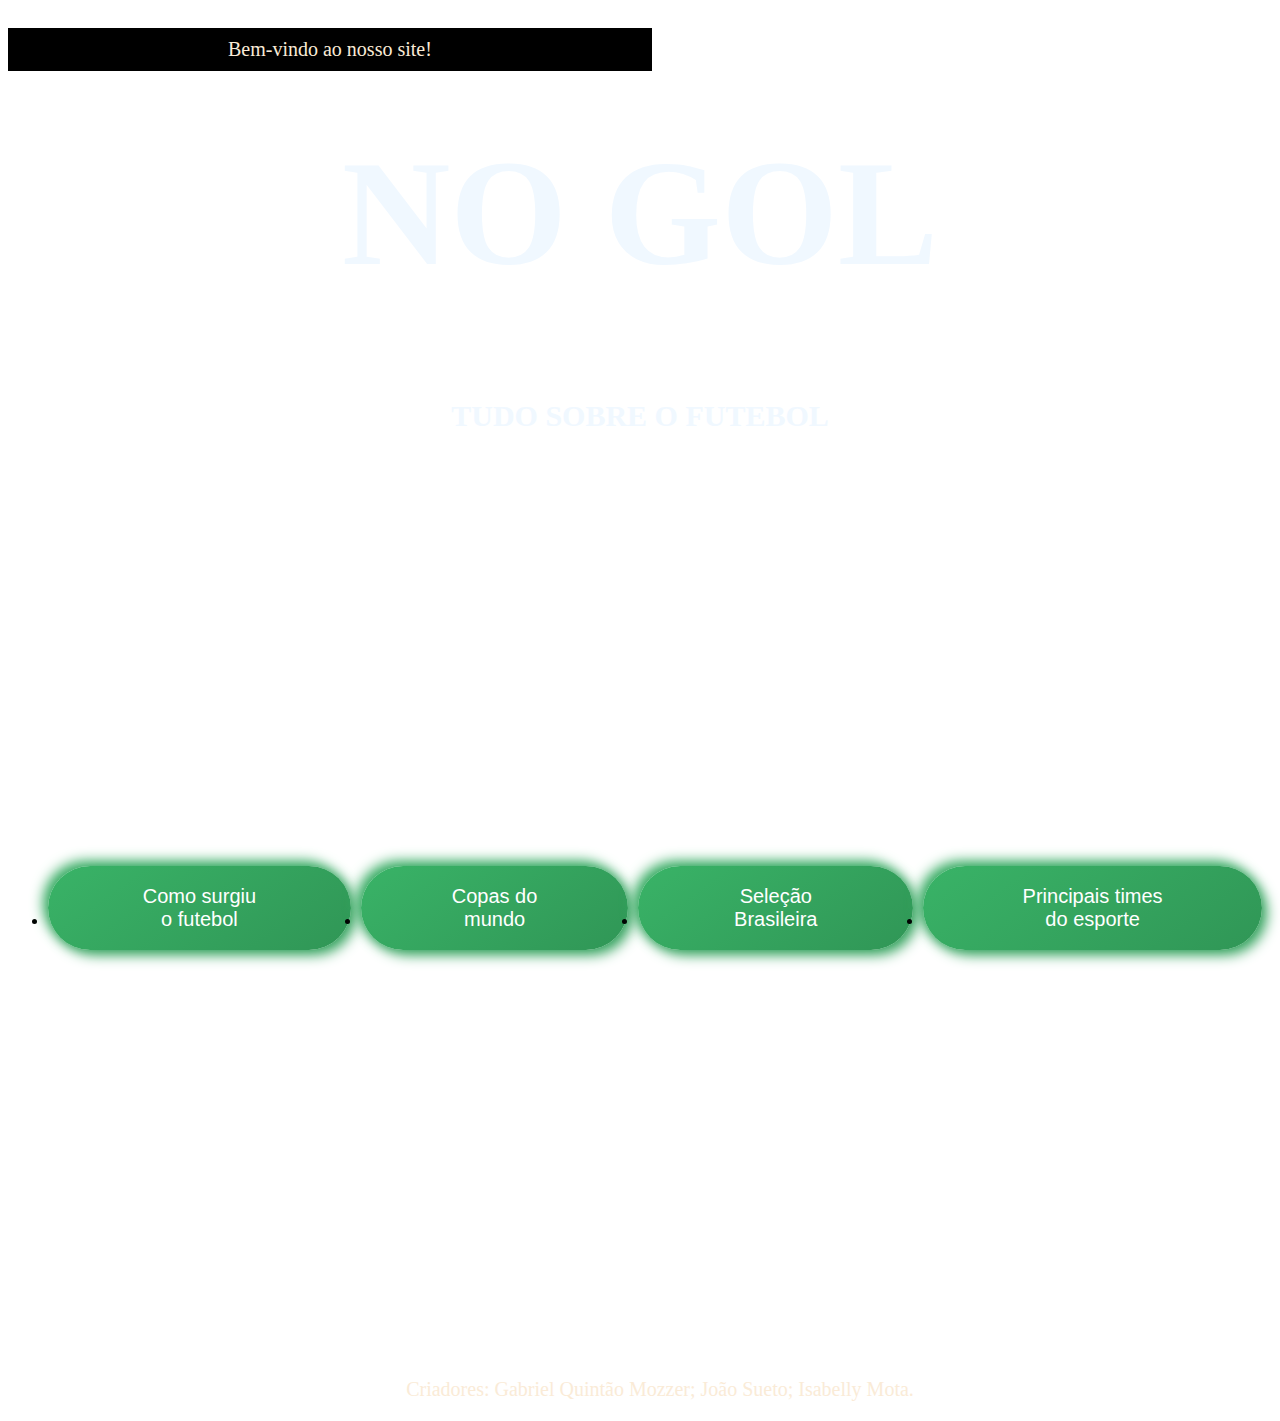
==== index.html @ c650f076 "Update index.html" ====
<!DOCTYPE HTML>
<html>
    <head>
        <meta charset="utf-8">
        <title>No gol</title>
        <link rel="stylesheet"  href="futebol.css">
        <link rel="icon" href="logobebelly.ico">
    </head>
    <body>
        <header class="menu-principal"></header>
            <div class="header1"></div>
                <p class="p1">Bem-vindo ao nosso site!</p>
                <div class="logo">
                    <img src=""/>
                </div>
            </div>
                <h1 id="tituloprincipal">NO GOL</h1>
                <h2 id="subtituloprincipal">TUDO SOBRE O FUTEBOL</h2>
             

                <ul>
                    <div class="button-alinhamento">
                        <li><button class="button" onclick="window.location.href='historia.html'">Como surgiu o futebol</button></li>
                        <li><button class="button" onclick="window.location.href='copas.html'">Copas do mundo</button></li>
                        <li><button class="button" onclick="window.location.href='selecao.html'">Seleção Brasileira</button></li>
                        <li><button class="button" onclick="window.location.href='principaist.html'">Principais times do esporte</button></li>
                    </div>
                <p>
                Criadores: Gabriel Quintão Mozzer;
                        João Sueto;
                        Isabelly Mota.
                </p>
        </header>

       </ul>
        
    </body>
</html>
---- futebol.css ----
.button-alinhamento{
    display: flex;
    justify-content: center;
    align-items: center;
    height: 100vh;
}

.button {
    border-radius: 57px;
    background: linear-gradient(145deg, #39b367, #309656);
    box-shadow:  5px 5px 13px #33a25d,
                 -5px -5px 13px #37ac63;
    display: inline-block;
    padding: 19px 90px;
    color: rgb(255, 255, 255);
    border: none;
    margin-right: 10px;
    font-size: 20px;
    font-family: 'Lucida Sans', 'Lucida Sans Regular', 'Lucida Grande', 'Lucida Sans Unicode', Geneva, Verdana, sans-serif;
}
body {
    background-image: linear-gradient(black,rgb(53, 53, 53));
}
body {
    
    background-image: url(imagemdefundo.jpg);
    background-size: cover;

}

#tituloprincipal{
    font-size: 150px;
    text-align: center;
    color: aliceblue;

}
#subtituloprincipal{
    color: aliceblue;
    text-align: center;
    font-size: 30px;

}
p{
    font-size: 20px;
    color:antiquewhite;
    text-align: center;
}
.header1{
    background-color: aliceblue;
    text-align: left;
    
}
.p1{
    text-align: left;
    background-color: #000000;
    padding: 10px 220px;
    position: fixed;
}
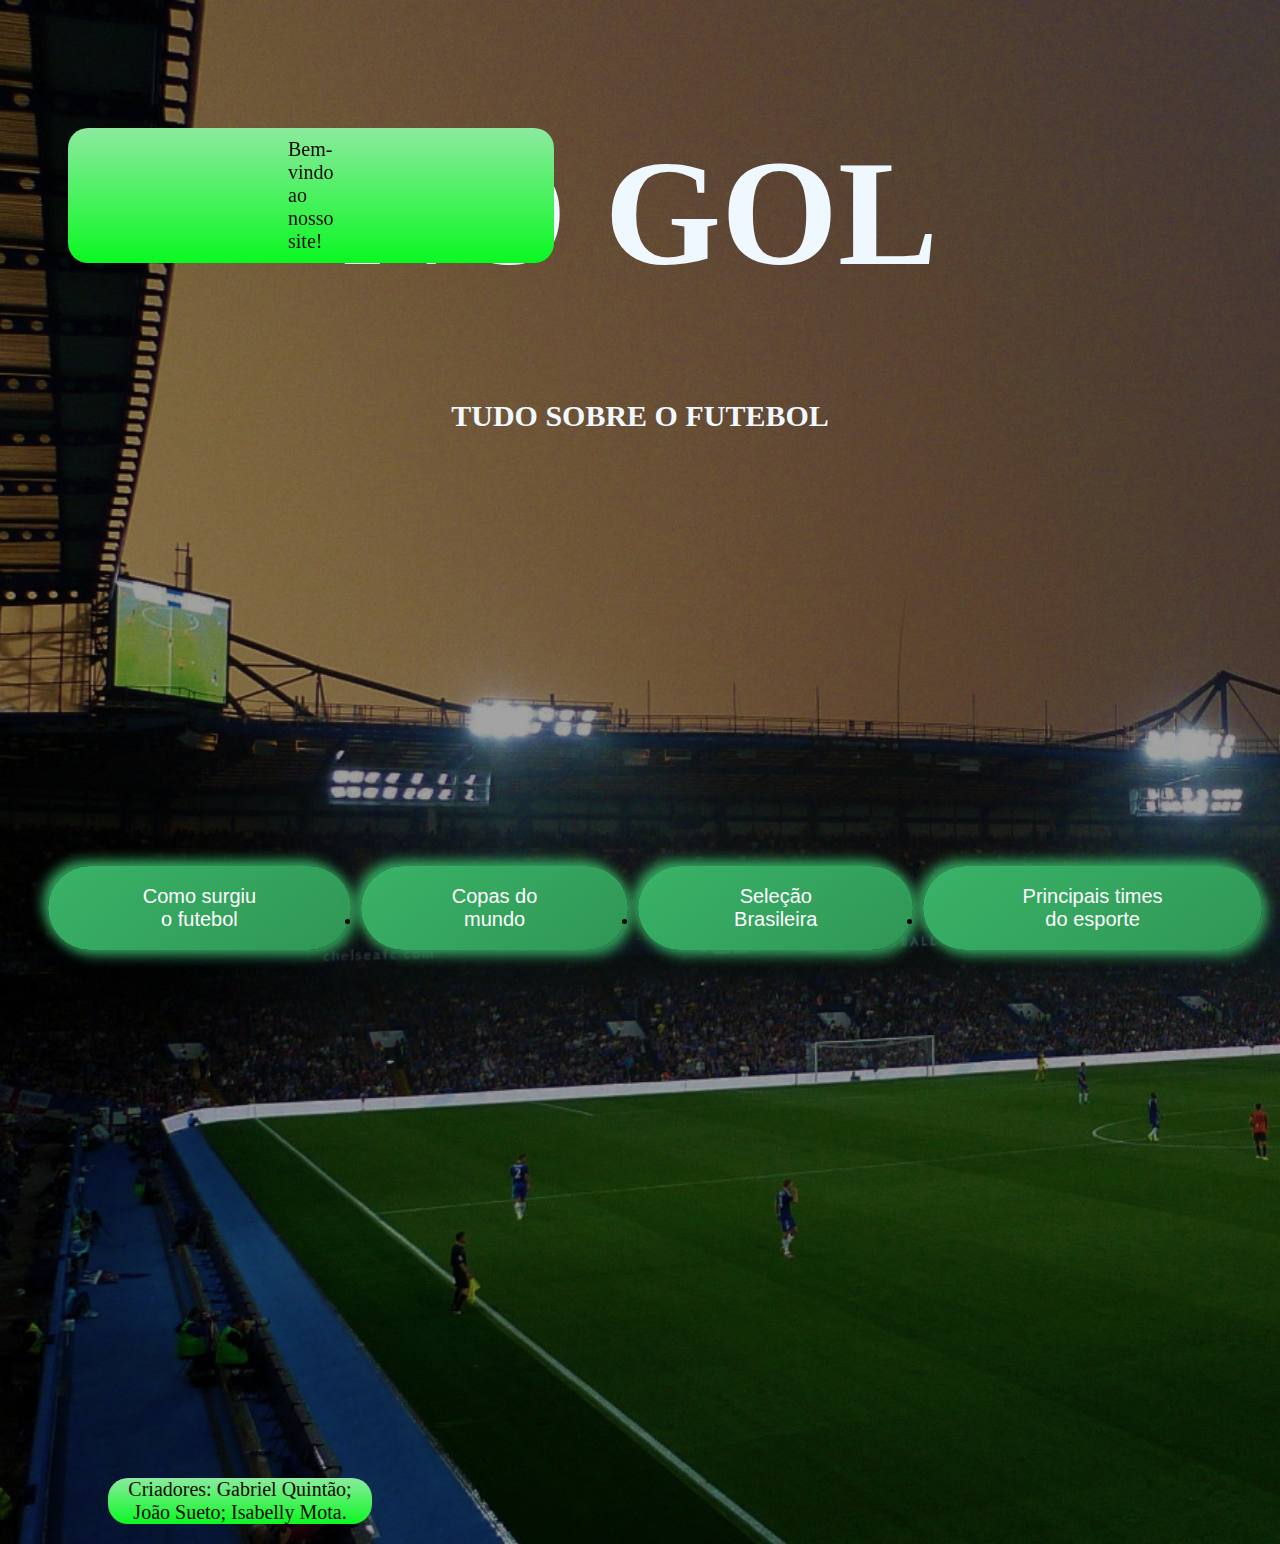
==== commit 6a8e4ff3: "Update index.html" ====
--- a/index.html
+++ b/index.html
@@ -26,7 +26,7 @@
                         <li><button class="button" onclick="window.location.href='principaist.html'">Principais times do esporte</button></li>
                     </div>
                 <p>
-                Criadores: Gabriel Quintão Mozzer;
+                Criadores: Gabriel Quintão;
                         João Sueto;
                         Isabelly Mota.
                 </p>
--- a/futebol.css
+++ b/futebol.css
@@ -6,7 +6,7 @@
 }
 
 .button {
-    border-radius: 57px;
+        border-radius: 57px;
     background: linear-gradient(145deg, #39b367, #309656);
     box-shadow:  5px 5px 13px #33a25d,
                  -5px -5px 13px #37ac63;
@@ -40,11 +40,7 @@
     font-size: 30px;
 
 }
-p{
-    font-size: 20px;
-    color:antiquewhite;
-    text-align: center;
-}
+
 .header1{
     background-color: aliceblue;
     text-align: left;
@@ -56,4 +52,32 @@
     padding: 10px 220px;
     position: fixed;
 }
+  p {   
+     font-size: 20px;
+    color:rgb(15, 9, 1);
+    text-align: center;
+    background-image: linear-gradient( 0deg, rgb(10, 248, 34), #8cea9f );
+    border-radius: 20px;
+    margin-left: 60px;
+    margin-right: 900px;
+    margin-top: 120px;
+  }
+ #paragrafo2{
+    background-image:linear-gradient( 0deg, rgb(10, 248, 34), #8cea9f ) ;
+    font-size: 20px;
+    color:rgb(15, 9, 1);
+    text-align: center;
+    border-radius: 20px;
+    margin-left: 900px;
+    margin-right: 60px;
+  }
+  h1{
 
+    color: antiquewhite;
+    text-align: center;
+  }
+  h2{
+
+    color: antiquewhite;
+    text-align: center;
+  }
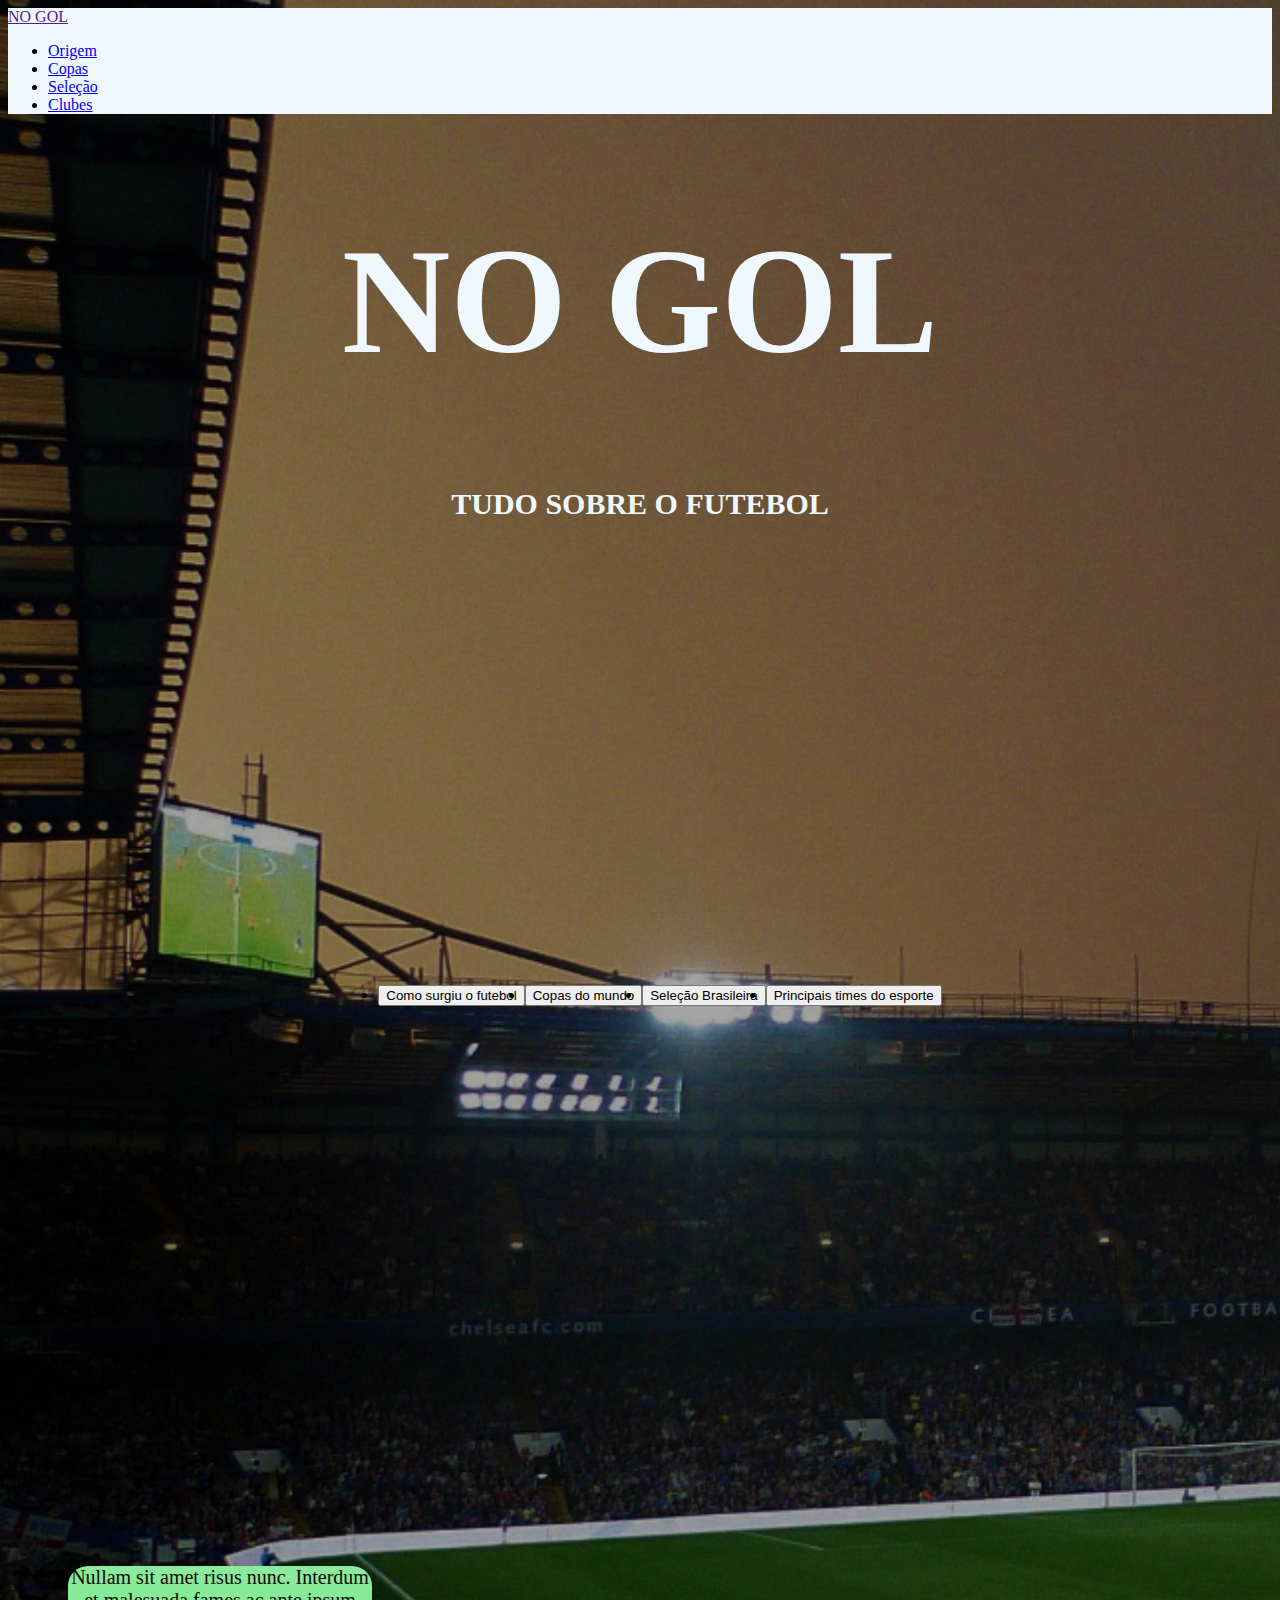
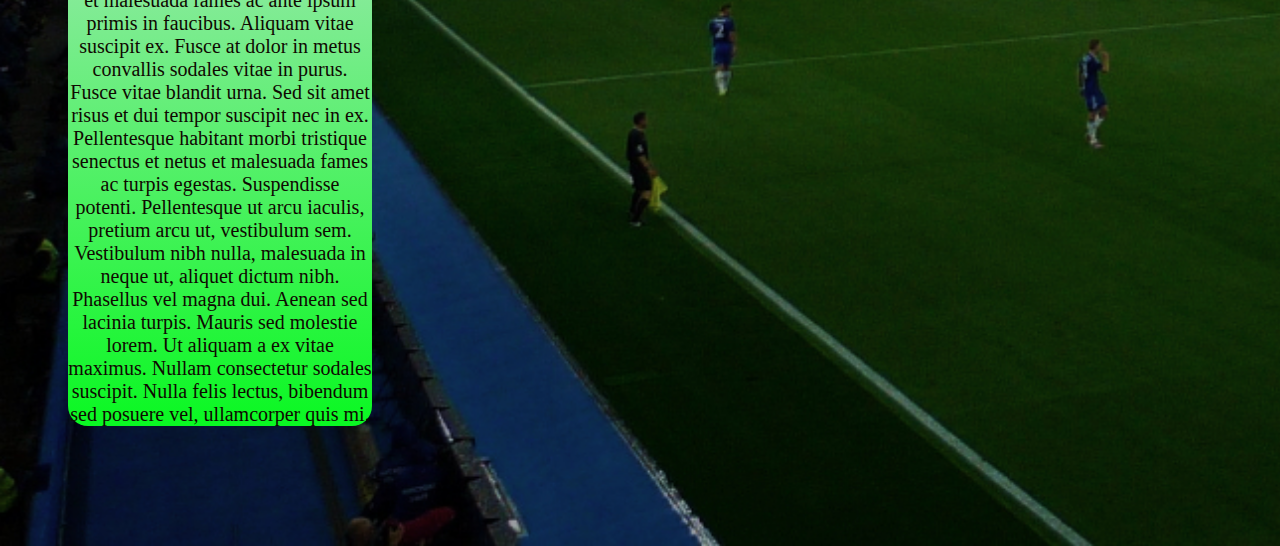
==== commit e4d41c4f: "Update index.html" ====
--- a/index.html
+++ b/index.html
@@ -7,33 +7,51 @@
         <link rel="icon" href="logobebelly.ico">
     </head>
     <body>
-        <header class="menu-principal"></header>
-            <div class="header1"></div>
-                <p class="p1">Bem-vindo ao nosso site!</p>
-                <div class="logo">
-                    <img src=""/>
+        <header class="header1">
+            <nav>
+                <a class="logo" href="">NO GOL</a>
+                <div class="mobile-menu">
+                  <div class="line1"></div>
+                  <div class="line2"></div>
+                  <div class="line3"></div>
                 </div>
-            </div>
+                <ul class="nav-list">
+                  <li><a href="historia.html">Origem</a></li>
+                  <li><a href="copas.html">Copas</a></li>
+                  <li><a href="selecao.html">Seleção</a></li>
+                  <li><a href="principaist.html">Clubes</a></li>
+    
+                </ul>
+              </nav>
+        </header>
+        <main>
                 <h1 id="tituloprincipal">NO GOL</h1>
                 <h2 id="subtituloprincipal">TUDO SOBRE O FUTEBOL</h2>
-             
 
                 <ul>
                     <div class="button-alinhamento">
-                        <li><button class="button" onclick="window.location.href='historia.html'">Como surgiu o futebol</button></li>
-                        <li><button class="button" onclick="window.location.href='copas.html'">Copas do mundo</button></li>
-                        <li><button class="button" onclick="window.location.href='selecao.html'">Seleção Brasileira</button></li>
-                        <li><button class="button" onclick="window.location.href='principaist.html'">Principais times do esporte</button></li>
+                        <li><button class="b1" onclick="window.location.href='historia.html'">Como surgiu o futebol</button></li>
+                        <li><button class="b2" onclick="window.location.href='copas.html'">Copas do mundo</button></li>
+                        <li><button class="b3" onclick="window.location.href='selecao.html'">Seleção Brasileira</button></li>
+                        <li><button class="b4" onclick="window.location.href='principaist.html'">Principais times do esporte</button></li>
                     </div>
+                </ul>
+                <div class="pp">
+                    <p>
+                        Nullam sit amet risus nunc. Interdum et malesuada fames ac ante ipsum primis in faucibus. Aliquam vitae suscipit ex. Fusce at dolor in metus convallis sodales vitae in purus. Fusce vitae blandit urna. Sed sit amet risus et dui tempor suscipit nec in ex. Pellentesque habitant morbi tristique senectus et netus et malesuada fames ac turpis egestas. Suspendisse potenti. Pellentesque ut arcu iaculis, pretium arcu ut, vestibulum sem. Vestibulum nibh nulla, malesuada in neque ut, aliquet dictum nibh. Phasellus vel magna dui. Aenean sed lacinia turpis. Mauris sed molestie lorem. Ut aliquam a ex vitae maximus. Nullam consectetur sodales suscipit. Nulla felis lectus, bibendum sed posuere vel, ullamcorper quis mi.
+                    </p>
+                </div>
+        </main>
+        <footer>
+            <div class="creditos">
                 <p>
-                Criadores: Gabriel Quintão;
-                        João Sueto;
-                        Isabelly Mota.
+              
                 </p>
-        </header>
-
-       </ul>
+            </div>
+        </footer>
         
     </body>
 </html>
 
+</html>
+
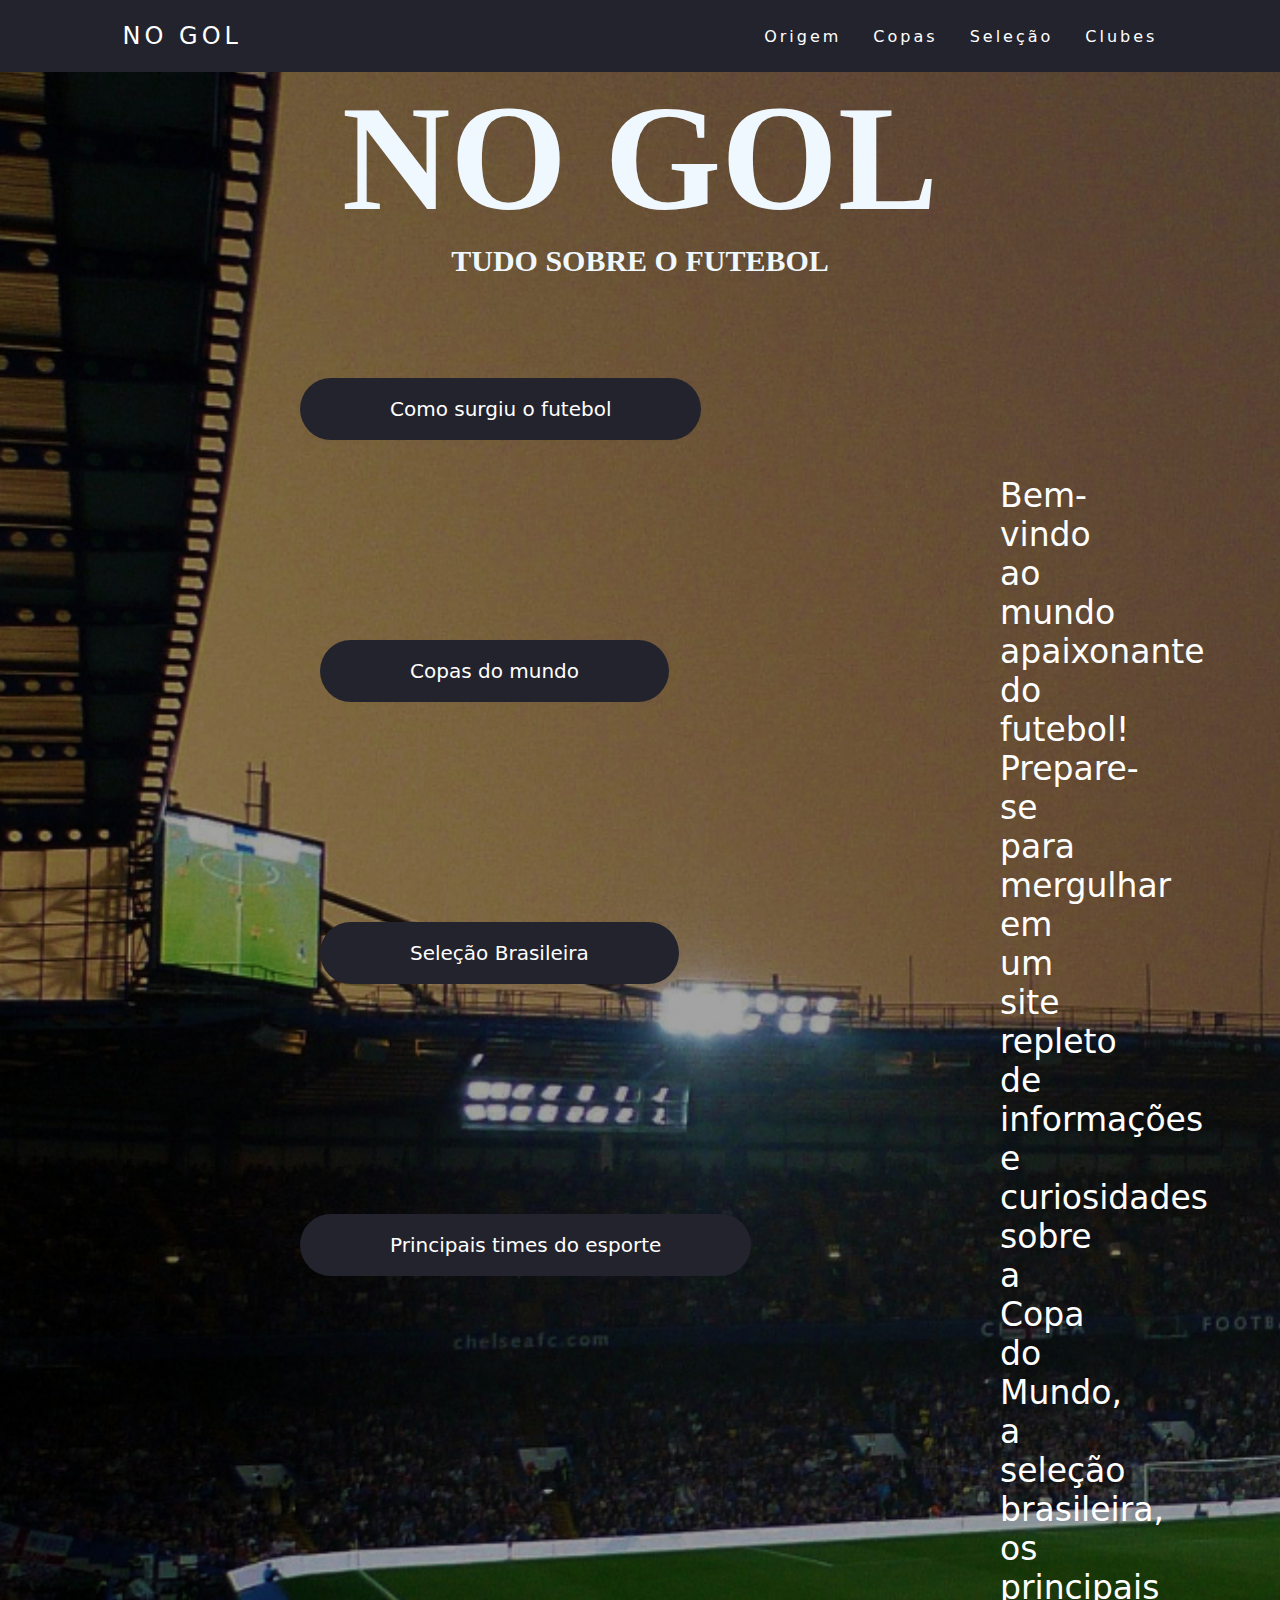
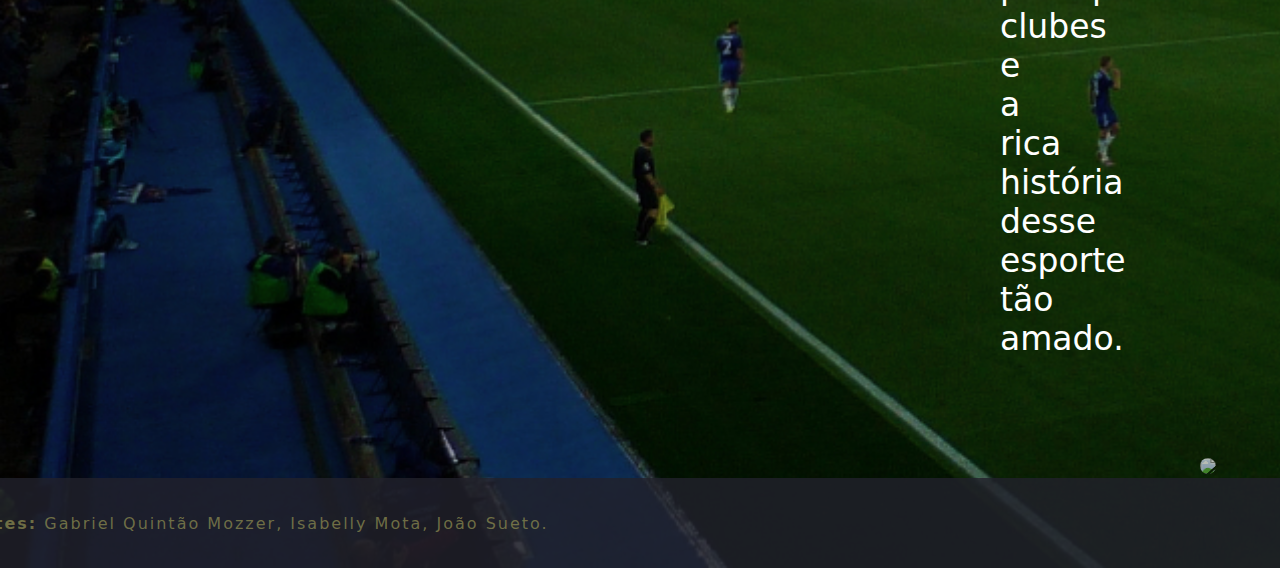
==== commit e6b565e0: "Update index.html" ====
--- a/index.html
+++ b/index.html
@@ -6,7 +6,7 @@
         <link rel="stylesheet"  href="futebol.css">
         <link rel="icon" href="logobebelly.ico">
     </head>
-    <body>
+    <body class="body-menu">
         <header class="header1">
             <nav>
                 <a class="logo" href="">NO GOL</a>
@@ -37,21 +37,31 @@
                     </div>
                 </ul>
                 <div class="pp">
-                    <p>
-                        Nullam sit amet risus nunc. Interdum et malesuada fames ac ante ipsum primis in faucibus. Aliquam vitae suscipit ex. Fusce at dolor in metus convallis sodales vitae in purus. Fusce vitae blandit urna. Sed sit amet risus et dui tempor suscipit nec in ex. Pellentesque habitant morbi tristique senectus et netus et malesuada fames ac turpis egestas. Suspendisse potenti. Pellentesque ut arcu iaculis, pretium arcu ut, vestibulum sem. Vestibulum nibh nulla, malesuada in neque ut, aliquet dictum nibh. Phasellus vel magna dui. Aenean sed lacinia turpis. Mauris sed molestie lorem. Ut aliquam a ex vitae maximus. Nullam consectetur sodales suscipit. Nulla felis lectus, bibendum sed posuere vel, ullamcorper quis mi.
+                    <p class="pp">
+                        Bem-vindo ao mundo apaixonante do futebol!
+                        Prepare-se para mergulhar em um site repleto de informações e curiosidades sobre a Copa do Mundo, 
+                        a seleção brasileira, os principais clubes e a rica história desse esporte tão amado. 
                     </p>
                 </div>
+                <img class="img1" src="historia-do-futebol.jpg">
         </main>
         <footer>
             <div class="creditos">
-                <p>
-              
+                <p class="creditos">
+                    <strong>Integrantes:</strong>
+                    Gabriel Quintão Mozzer,
+                    Isabelly Mota,
+                    João Sueto.
                 </p>
             </div>
+            <p class="por"> 
+                TP1-2023 
+            </p>
         </footer>
+        
+        
         
     </body>
 </html>
 
-</html>
 
--- a/futebol.css
+++ b/futebol.css
@@ -1,28 +1,89 @@
-.button-alinhamento{
-    display: flex;
-    justify-content: center;
-    align-items: center;
-    height: 100vh;
-}
-
-.button {
-        border-radius: 57px;
-    background: linear-gradient(145deg, #39b367, #309656);
-    box-shadow:  5px 5px 13px #33a25d,
-                 -5px -5px 13px #37ac63;
-    display: inline-block;
-    padding: 19px 90px;
-    color: rgb(255, 255, 255);
-    border: none;
-    margin-right: 10px;
-    font-size: 20px;
-    font-family: 'Lucida Sans', 'Lucida Sans Regular', 'Lucida Grande', 'Lucida Sans Unicode', Geneva, Verdana, sans-serif;
-}
-body {
-    background-image: linear-gradient(black,rgb(53, 53, 53));
-}
-body {
-    
+.pp{
+    font-size: 40px;
+}
+.b1:hover{
+    scale: 1.1;
+    transition: 0.3s;
+
+}
+
+.b2:hover{
+    scale: 1.1;
+    transition: 0.3s;
+
+}
+.b3:hover{
+    scale: 1.1;
+    transition: 0.3s;
+
+}
+.b4:hover{
+    scale: 1.1;
+    transition: 0.3s;
+
+}
+
+.b1{
+    border-radius: 60px;
+    background: #23232e;
+    display: inline-block;
+    padding: 19px 90px;
+    color: rgb(255, 255, 255);
+    border: none;
+    margin-right: 10px;
+    font-size: 20px;
+    font-family: system-ui, -apple-system, Helvetica, Arial, sans-serif;
+    margin-left: 300px;
+    margin-top: 100px;
+    scale: 1.0;
+}
+.b2{
+    border-radius: 57px;
+    background: #23232e;
+    display: inline-block;
+    padding: 19px 90px;
+    color: rgb(255, 255, 255);
+    border: none;
+    margin-right: 10px;
+    font-size: 20px;
+    margin-left: 320px;
+    margin-top: 200px;
+    font-family: system-ui, -apple-system, Helvetica, Arial, sans-serif;
+    scale: 1.0;
+}
+.b3{
+    border-radius: 57px;
+    background: #23232e;
+    display: inline-block;
+    padding: 19px 90px;
+    color: rgb(255, 255, 255);
+    border: none;
+    margin-right: 10px;
+    font-size: 20px;
+    margin-left: 320px;
+    margin-top: 220px;
+    font-family: system-ui, -apple-system, Helvetica, Arial, sans-serif;
+    scale: 1.0;
+}
+.b4{
+    border-radius: 57px;
+    background: #23232e;
+    display: inline-block;
+    padding: 19px 90px;
+    color: rgb(255, 255, 255);
+    border: none;
+    margin-right: 10px;
+    font-size: 20px;
+    margin-left: 300px;
+    margin-top: 230px;
+    font-family: system-ui, -apple-system, Helvetica, Arial, sans-serif;
+    scale: 1.0;
+}
+.body2{
+    background-color: #23232ec7;
+}
+
+.body-menu {
     background-image: url(imagemdefundo.jpg);
     background-size: cover;
 
@@ -32,52 +93,141 @@
     font-size: 150px;
     text-align: center;
     color: aliceblue;
-
 }
 #subtituloprincipal{
     color: aliceblue;
     text-align: center;
     font-size: 30px;
 
-}
-
-.header1{
-    background-color: aliceblue;
+
+}
+#tituloprincipal2{
+    font-size: 120px;
+    text-align: center;
+    color: rgb(25, 36, 46);
+}
+#subtituloprincipal2{
+    color: rgb(25, 36, 46);
+    text-align: center;
+    font-size: 40px;
+    margin-top:  100PX;
+}
+
+.img1{
+    margin-top: 100px;
+    margin-left: 1200px;
+    opacity: 70%;
+    border-radius: 57px;
+    border-color: #23232e;
+
+}
+
+
+.pp{
+    margin-top: -800px;
+    text-align: justify;
+    margin-right: 200px;
+    font-size: 33px;
+    color: rgb(255, 255, 255);
+    font-family: system-ui, -apple-system, Helvetica, Arial, sans-serif;
+    margin-left: 500px;
+
+
+}
+.creditos{
+    margin-bottom: 0px;
     text-align: left;
+    color: rgba(134, 133, 78, 0.781);
+}
+
+*{
+    margin: 0;
+    padding: 0;
     
 }
-.p1{
-    text-align: left;
-    background-color: #000000;
-    padding: 10px 220px;
-    position: fixed;
-}
-  p {   
-     font-size: 20px;
-    color:rgb(15, 9, 1);
-    text-align: center;
-    background-image: linear-gradient( 0deg, rgb(10, 248, 34), #8cea9f );
-    border-radius: 20px;
-    margin-left: 60px;
-    margin-right: 900px;
-    margin-top: 120px;
+  
+a {
+    color: #fff;
+    text-decoration: none;
+    transition: 0.3s;
+}
+  
+a:hover {
+    opacity: 0.7;
+}
+  
+.logo {
+    font-size: 24px;
+    text-transform: uppercase;
+    letter-spacing: 4px;
   }
- #paragrafo2{
-    background-image:linear-gradient( 0deg, rgb(10, 248, 34), #8cea9f ) ;
-    font-size: 20px;
-    color:rgb(15, 9, 1);
-    text-align: center;
-    border-radius: 20px;
+
+  
+nav {
+    display: flex;
+    justify-content: space-around;
+    align-items: center;
+    font-family: system-ui, -apple-system, Helvetica, Arial, sans-serif;
+    background: #23232e;
+    height: 8vh;
+ }
+
+  
+.nav-list {
+    list-style: none;
+    display: flex;
+}
+
+.nav-list li {
+    letter-spacing: 3px;
+    margin-left: 32px;
+}
+  
+  
+footer{
+    display: flex;
+    justify-content: space-around;
+    align-items: center;
+    font-family: system-ui, -apple-system, Helvetica, Arial, sans-serif;
+    background: #21212bd0;
+    height: 10vh;
+    bottom: 0px;
+    color: #fff;
+    letter-spacing: 2px;
+    margin-left: -515px;
+    list-style: none;
+    display: flex;
+}
+
+.por{
+    margin-right: -610px;
+}
+.img2{
+    margin-left: 70px;
+    opacity: 90%;
+    margin-top: 30px;
+}
+.p-origem{
+    font-family: system-ui, -apple-system, Helvetica, Arial, sans-serif;
+    margin-top: -530px;
+    text-align: justify;
+    margin-right:30px;
     margin-left: 900px;
-    margin-right: 60px;
-  }
-  h1{
-
-    color: antiquewhite;
-    text-align: center;
-  }
-  h2{
-
-    color: antiquewhite;
-    text-align: center;
-  }
+    font-size: 20px;
+    color: rgb(255, 255, 255);
+
+}
+.p-times{
+    font-family: system-ui, -apple-system, Helvetica, Arial, sans-serif;
+    margin-top: 70px;
+    text-align: justify;
+    margin-right: 600px;
+    margin-left: 40px;
+    font-size: 20px;
+    color: rgb(255, 255, 255);
+}
+.notts{
+    margin-left: 1300px;
+    margin-right: 10px;
+    margin-top: -150px;
+}
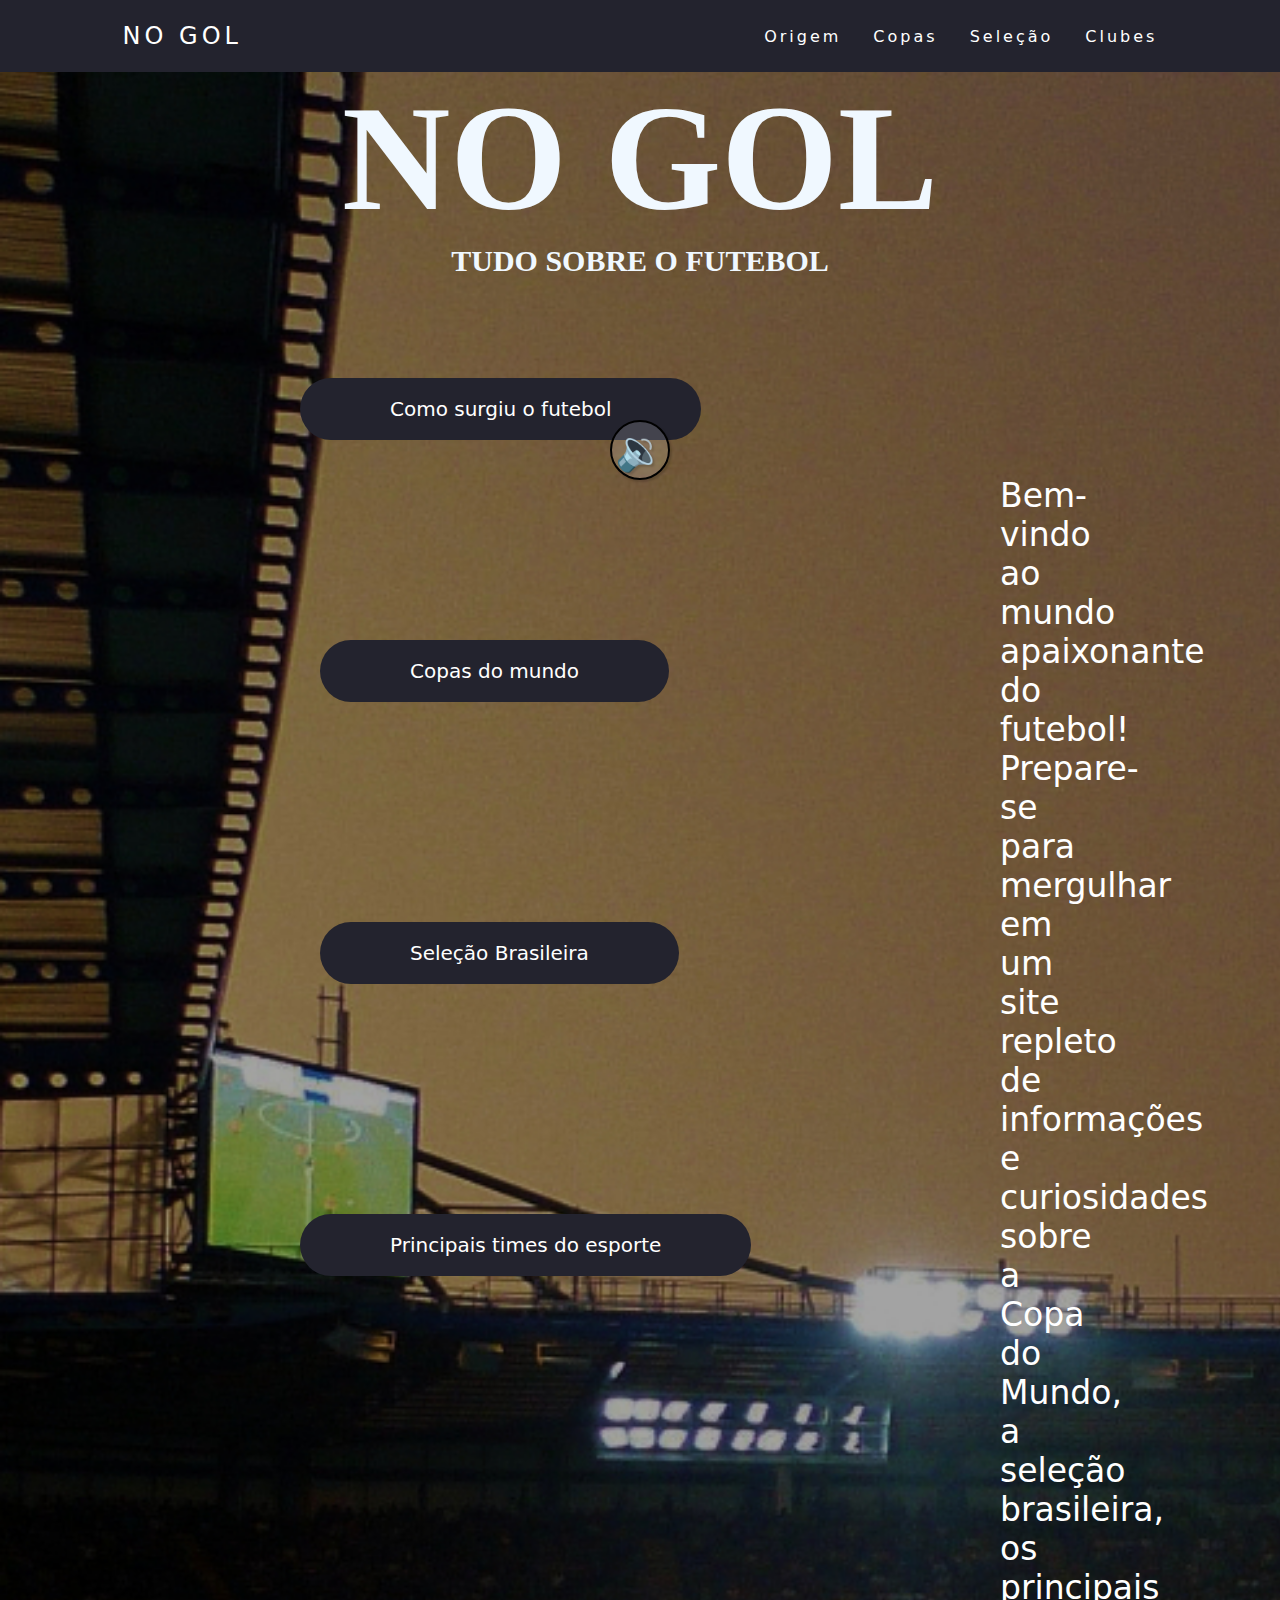
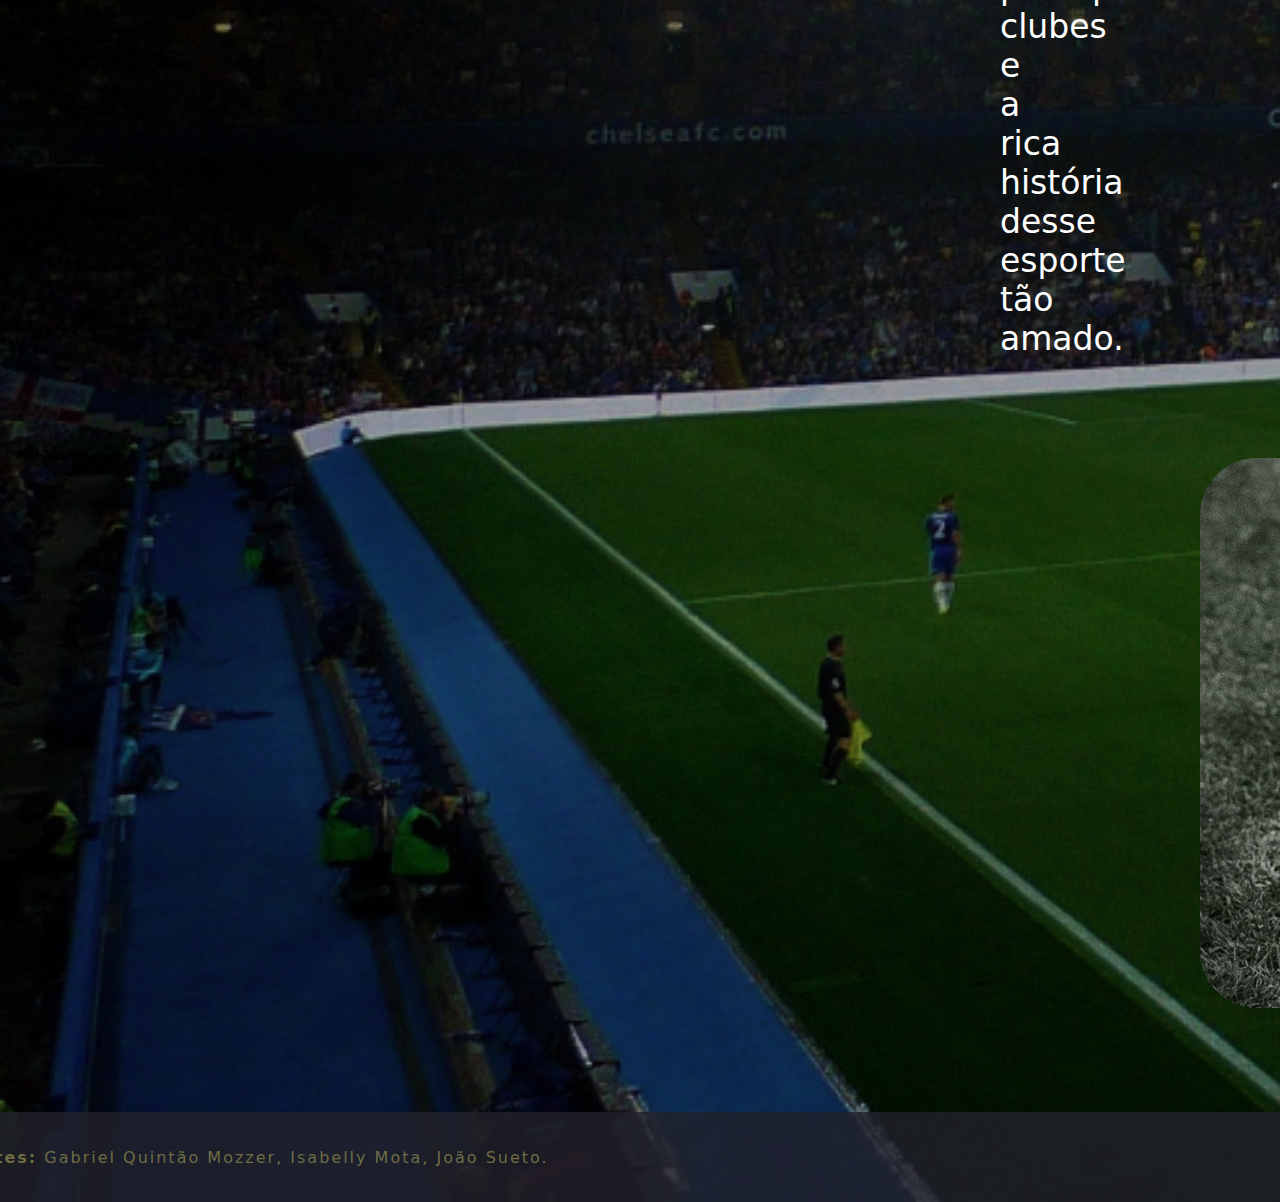
==== commit 8094c4d3: "Update index.html" ====
--- a/index.html
+++ b/index.html
@@ -58,6 +58,24 @@
                 TP1-2023 
             </p>
         </footer>
+        <aside class="backdrop">
+            <video src="video-introducao.mp4" autoplay muted>
+            </video>
+          </aside>
+          <button id="unmute">🔉</button>
+        <script>
+            let tempo = 6000;  
+            setTimeout(() => {
+              document.querySelector('.backdrop').classList.add('desaparecido');
+              document.querySelector('main').classList.remove('desaparecido');
+            }, tempo);
+      
+      
+            document.querySelector('#unmute').addEventListener('click', (e) => {
+              document.querySelector('.backdrop video').muted = false;
+              e.currentTarget.classList.add('desaparecido');
+            });
+          </script>
         
         
         
--- a/futebol.css
+++ b/futebol.css
@@ -80,7 +80,9 @@
     scale: 1.0;
 }
 .body2{
-    background-color: #23232ec7;
+    background-image: url(wallpaperbetter.com_1920x1080.jpg);
+    background-size: cover;
+    background-image: no-repeat;
 }
 
 .body-menu {
@@ -104,10 +106,10 @@
 #tituloprincipal2{
     font-size: 120px;
     text-align: center;
-    color: rgb(25, 36, 46);
+    color: rgb(255, 255, 255);
 }
 #subtituloprincipal2{
-    color: rgb(25, 36, 46);
+    color: rgb(255, 255, 255);
     text-align: center;
     font-size: 40px;
     margin-top:  100PX;
@@ -197,6 +199,7 @@
     margin-left: -515px;
     list-style: none;
     display: flex;
+    margin-top: 100px;
 }
 
 .por{
@@ -227,7 +230,102 @@
     color: rgb(255, 255, 255);
 }
 .notts{
-    margin-left: 1300px;
+    margin-left: 1301px;
     margin-right: 10px;
     margin-top: -150px;
 }
+#pcopas{
+    text-align: justify;
+    margin-left: 20px;
+    margin-right: 1000px;
+    font-size: 18px;
+    color: rgb(255, 255, 255);
+   
+}
+#pcopas2{
+    text-align: justify;
+    margin-left: 1000px;
+    margin-right: 40px;
+    margin-bottom: 30px;
+    font-size: 18px;
+    color: rgb(255, 255, 255);
+}
+#h2copas{
+    color: rgb(25, 36, 46);
+    text-align: center;
+    margin-top: 30px;
+
+}
+.hallam{
+    margin-left: 500px;
+    margin-top: 100px;
+}
+.p-times2{
+    font-family: system-ui, -apple-system, Helvetica, Arial, sans-serif;
+    margin-top: 70px;
+    text-align: center;
+    margin-right: 60px;
+    margin-left: 40px;
+    font-size: 20px;
+    color: rgb(255, 255, 255);
+}
+
+.backdrop {
+    position: fixed;
+    left: 0;
+    right: 0;
+    top: 0;
+    bottom: 0;
+    z-index: 1;
+    pointer-events: none;
+    transition: opacity 1s linear;
+    opacity: 1;
+    visibility: visible;
+  }
+  
+  .desaparecido {
+    opacity: 0 !important;
+    visibility: hidden !important;
+  }
+  
+  .backdrop video {
+    width: 115%;
+  }
+  .backdrop.desaparecido + #unmute {
+    display: none;
+  }
+  #unmute {
+    position: absolute;
+    left: calc(50% - 0.75em);
+    top: calc(50% - 0.75em);
+    border-radius: 50%;
+    border: 2px solid currentColor;
+    background-color: rgba(255, 255, 255, .15);
+    color: black;
+    font-size: 2.5rem;
+    width: 1.5em;
+    height: 1.5em;
+    line-height: 1em;
+    padding: 0;
+    box-sizing: border-box;
+    text-align: center;
+    box-shadow: 2px 2px 2px rgba(0, 0, 0, .15);
+    text-shadow: 2px 2px 2px rgba(0, 0, 0, .15);
+  }
+  #unmute:hover {
+    color: white;
+  }
+  #unmute:active {
+    color: black;
+    transform: translate(1px, 1px);
+  }
+  #unmute:focus {
+    outline: none;
+    border-color: transparent;
+    box-shadow: 0 0 0 4px yellow;
+  }
+  #unmute:active:focus {
+    color: black;
+    border-color: currentColor;
+    box-shadow: none;
+  }
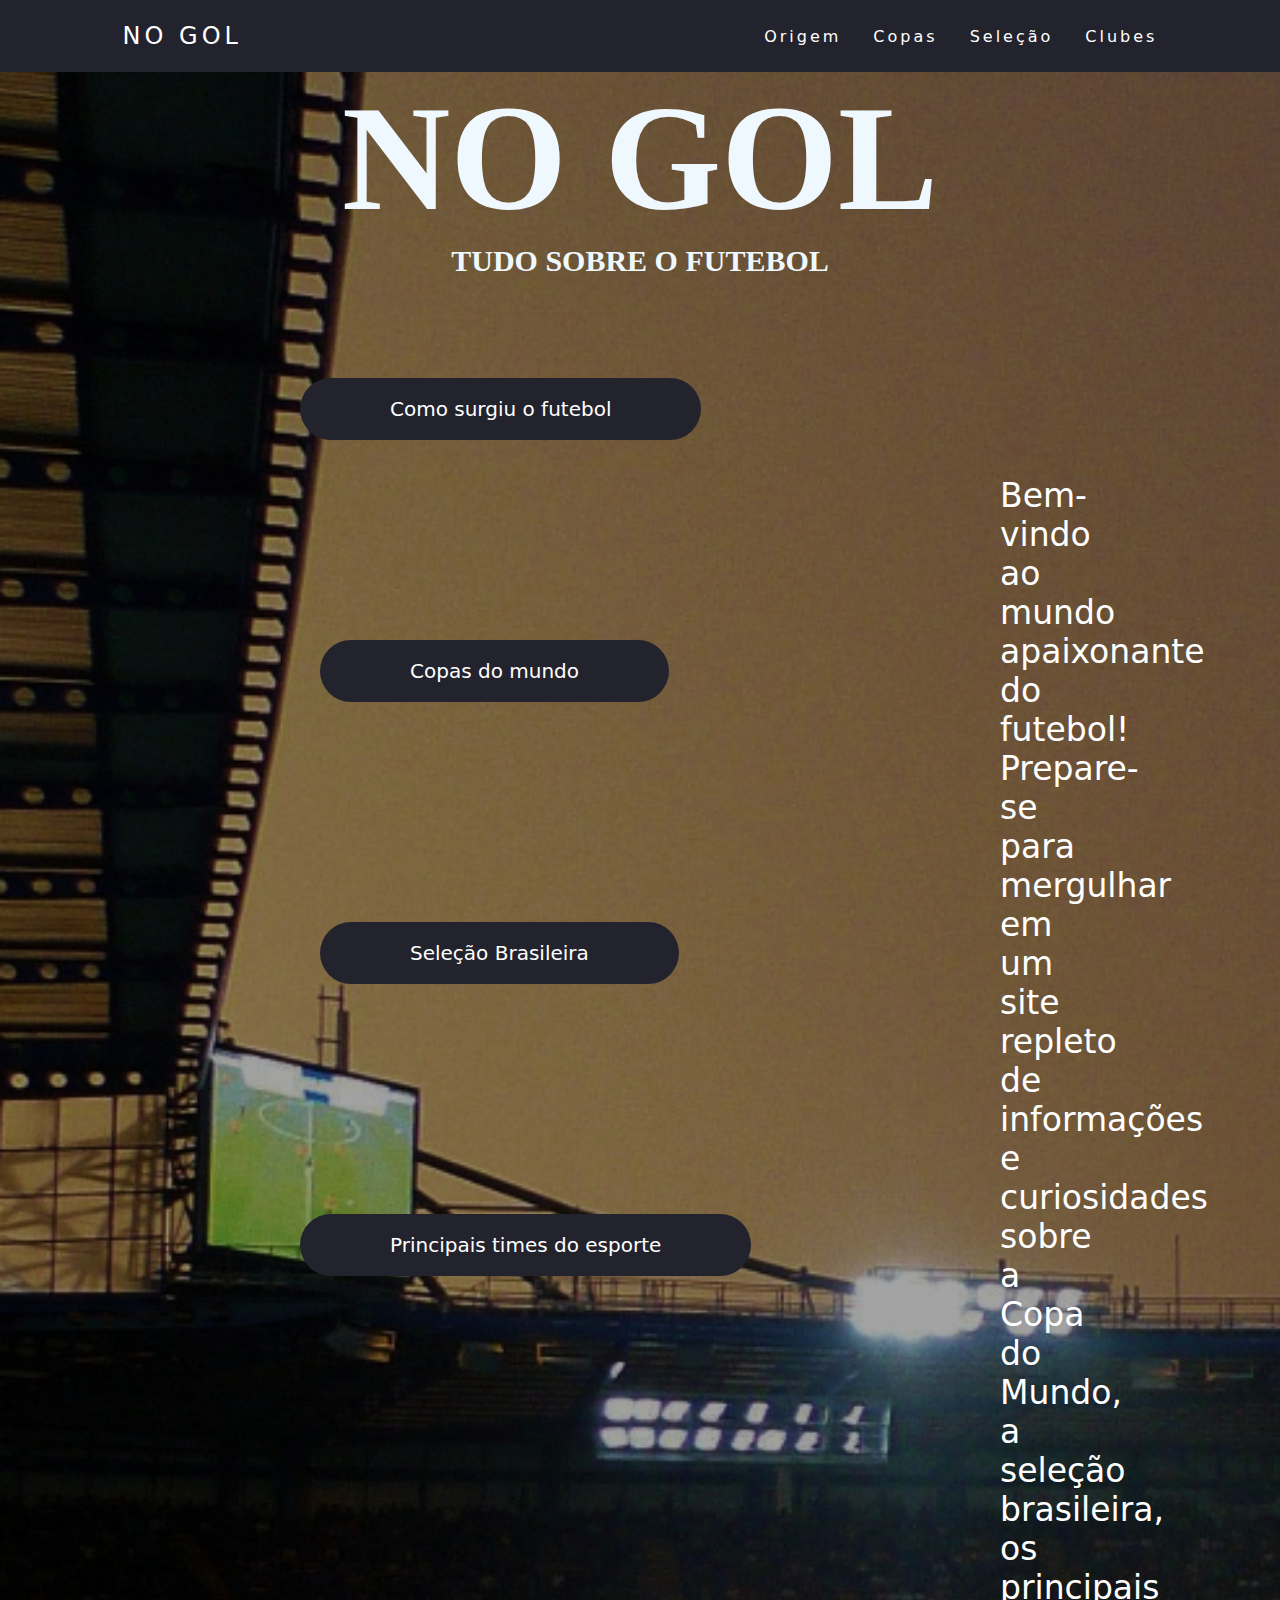
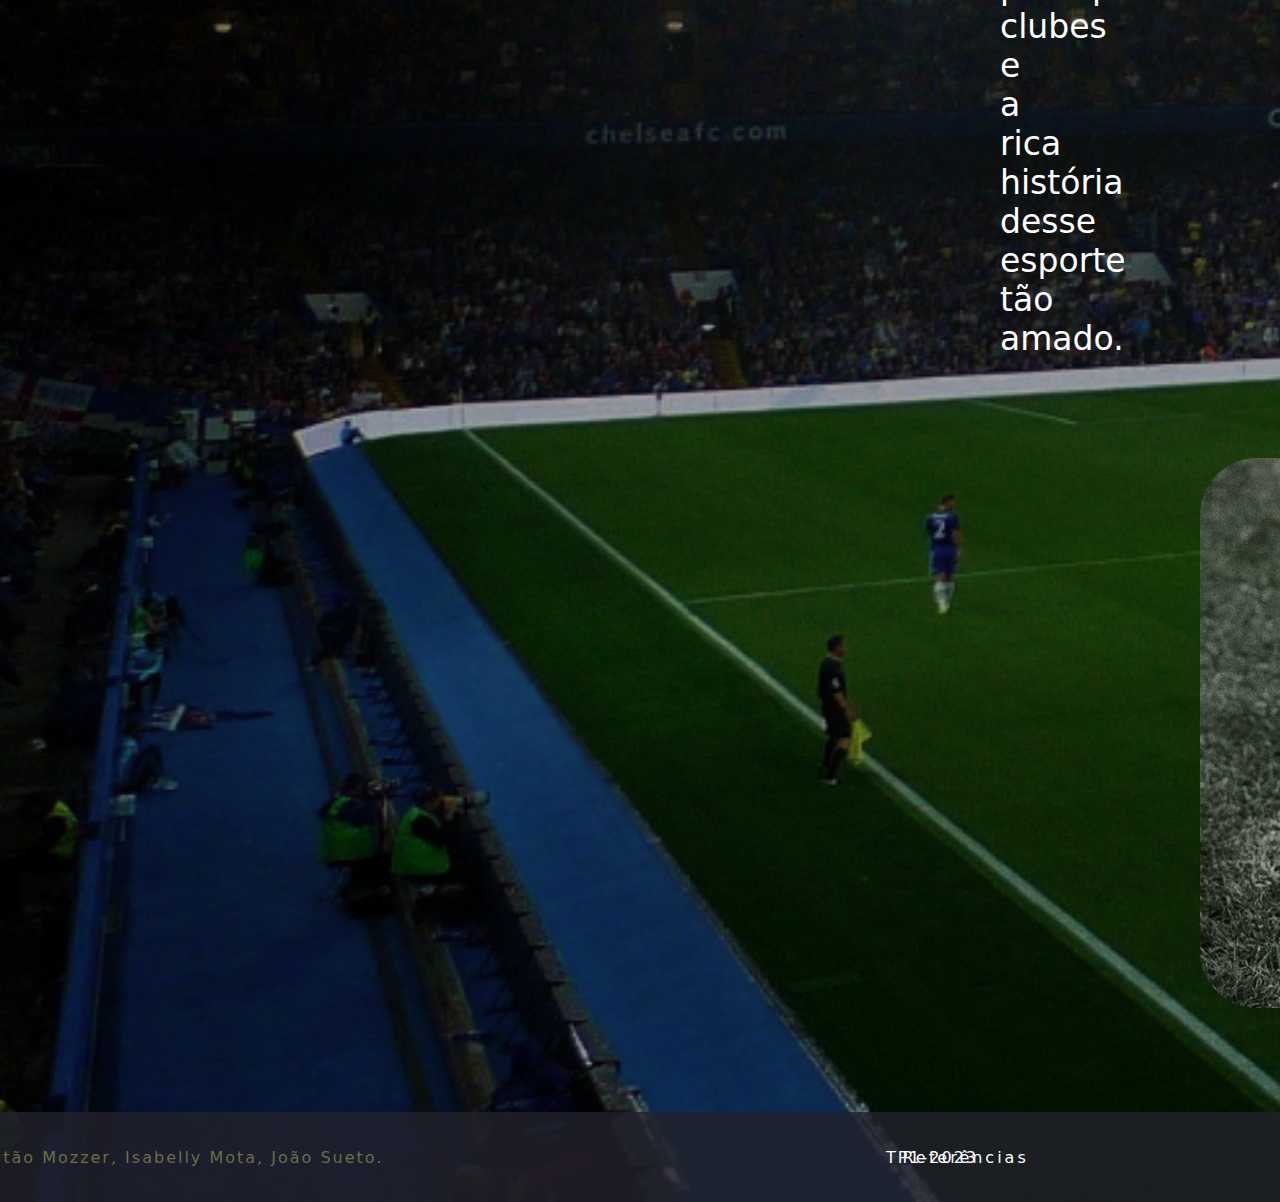
==== commit 82ecf5bd: "Update index.html" ====
--- a/index.html
+++ b/index.html
@@ -57,6 +57,12 @@
             <p class="por"> 
                 TP1-2023 
             </p>
+           
+                <ul class="nav-list">
+                  <li><a href="referencias.html">Referências</a></li>
+                </ul>
+          
+            
         </footer>
         <aside class="backdrop">
             <video src="video-introducao.mp4" autoplay muted>
@@ -64,7 +70,7 @@
           </aside>
           <button id="unmute">🔉</button>
         <script>
-            let tempo = 6000;  
+            let tempo = 000;  
             setTimeout(() => {
               document.querySelector('.backdrop').classList.add('desaparecido');
               document.querySelector('main').classList.remove('desaparecido');
--- a/futebol.css
+++ b/futebol.css
@@ -230,7 +230,7 @@
     color: rgb(255, 255, 255);
 }
 .notts{
-    margin-left: 1301px;
+    margin-left: 1401px;
     margin-right: 10px;
     margin-top: -150px;
 }
@@ -329,3 +329,18 @@
     border-color: currentColor;
     box-shadow: none;
   }
+#div-ref{
+    width: 400px;
+    display: block;
+    margin: auto;
+    border-radius: 60px;
+    border: #fff 10px;
+    margin-top: 100px;
+    background-color: #23232e;
+}
+
+.lista-sites{
+    font-family: system-ui, -apple-system, Helvetica, Arial, sans-serif;
+    font-size: 70px;
+    text-align: center;
+}
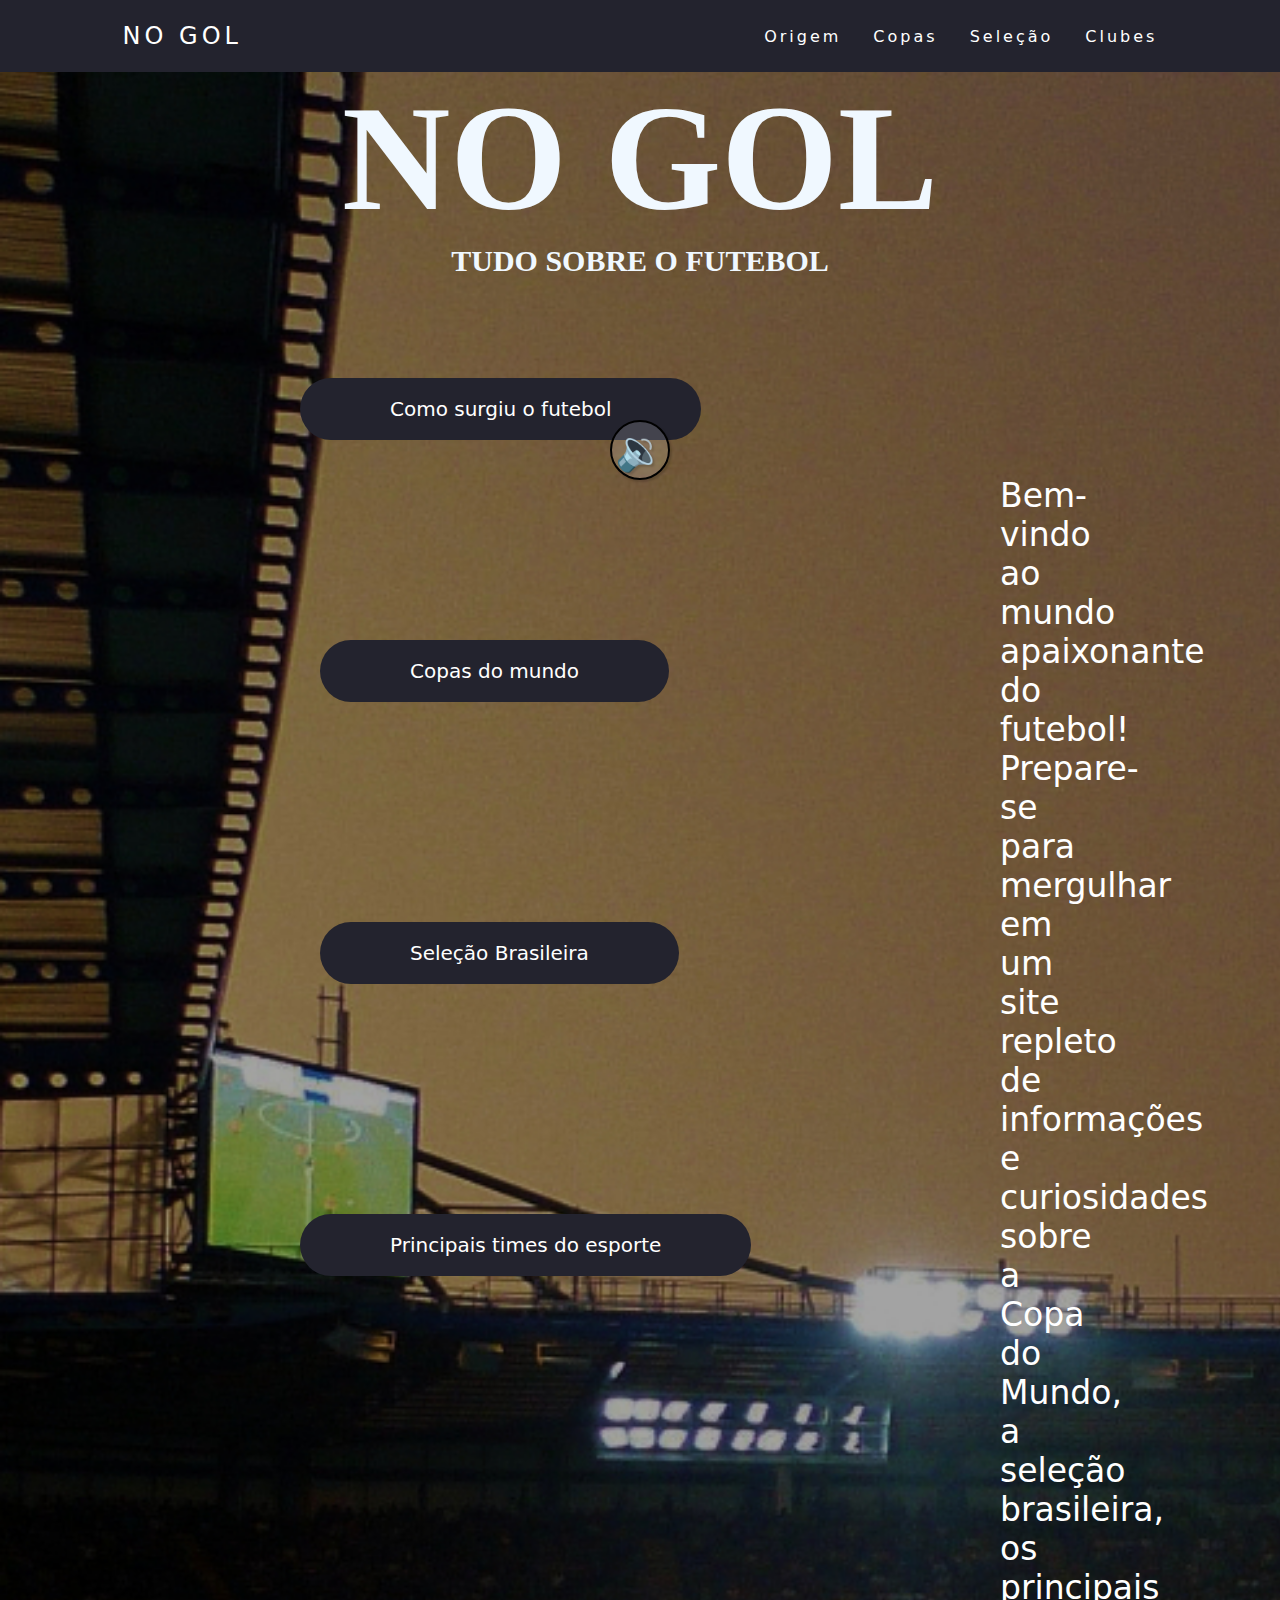
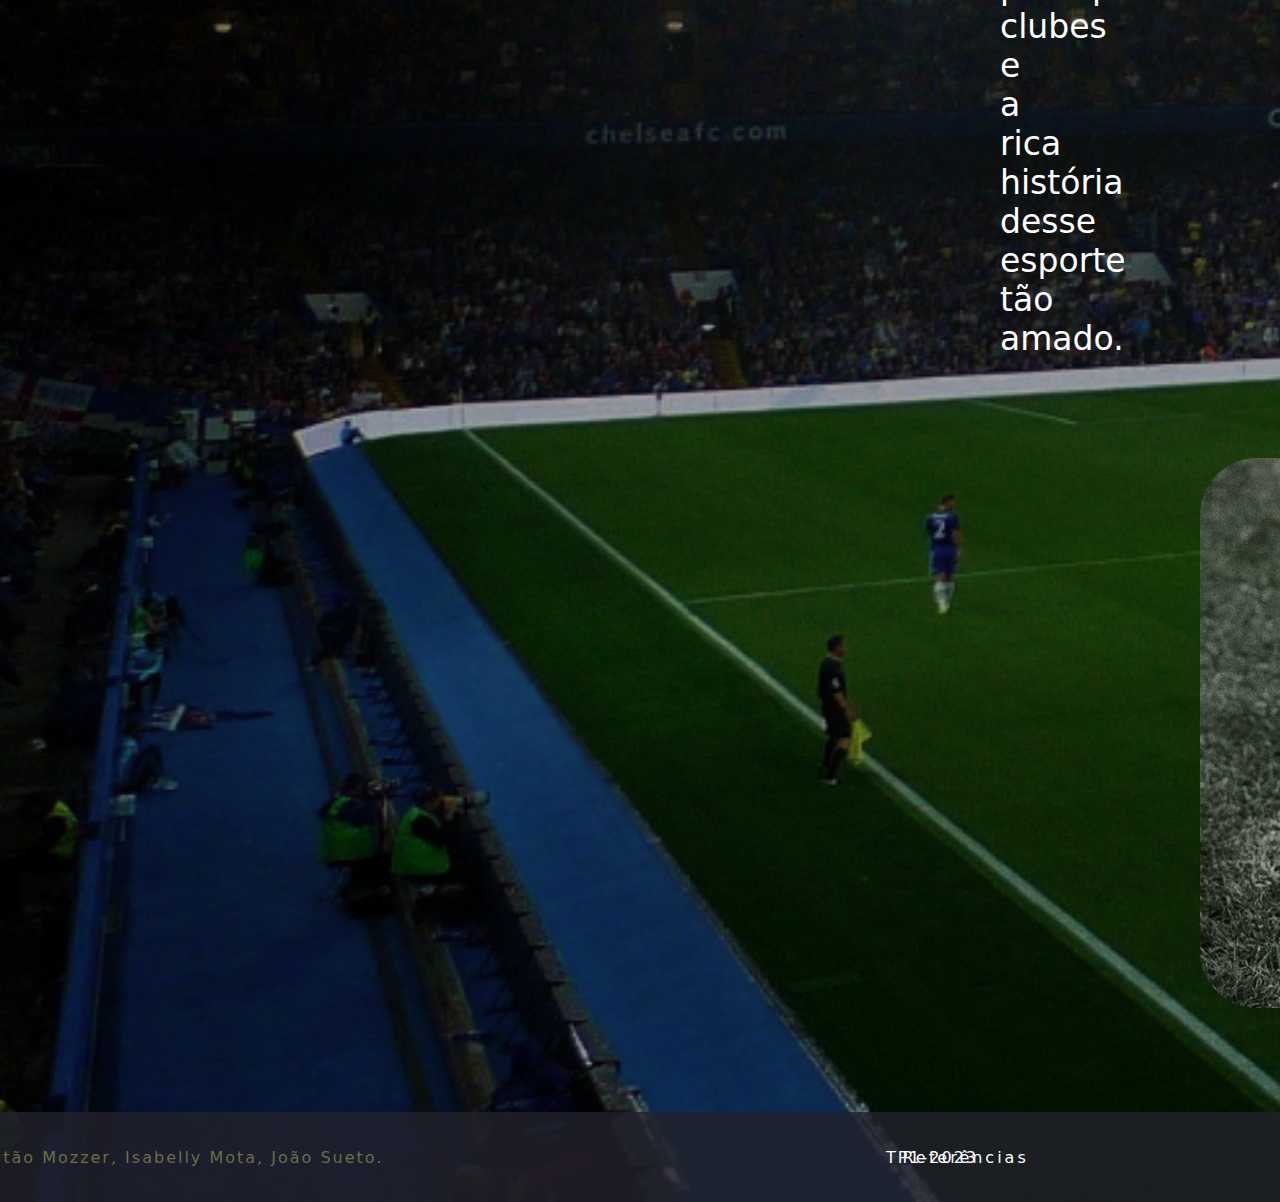
==== commit 7d275824: "Update index.html" ====
--- a/index.html
+++ b/index.html
@@ -70,7 +70,7 @@
           </aside>
           <button id="unmute">🔉</button>
         <script>
-            let tempo = 000;  
+            let tempo = 3000;  
             setTimeout(() => {
               document.querySelector('.backdrop').classList.add('desaparecido');
               document.querySelector('main').classList.remove('desaparecido');
